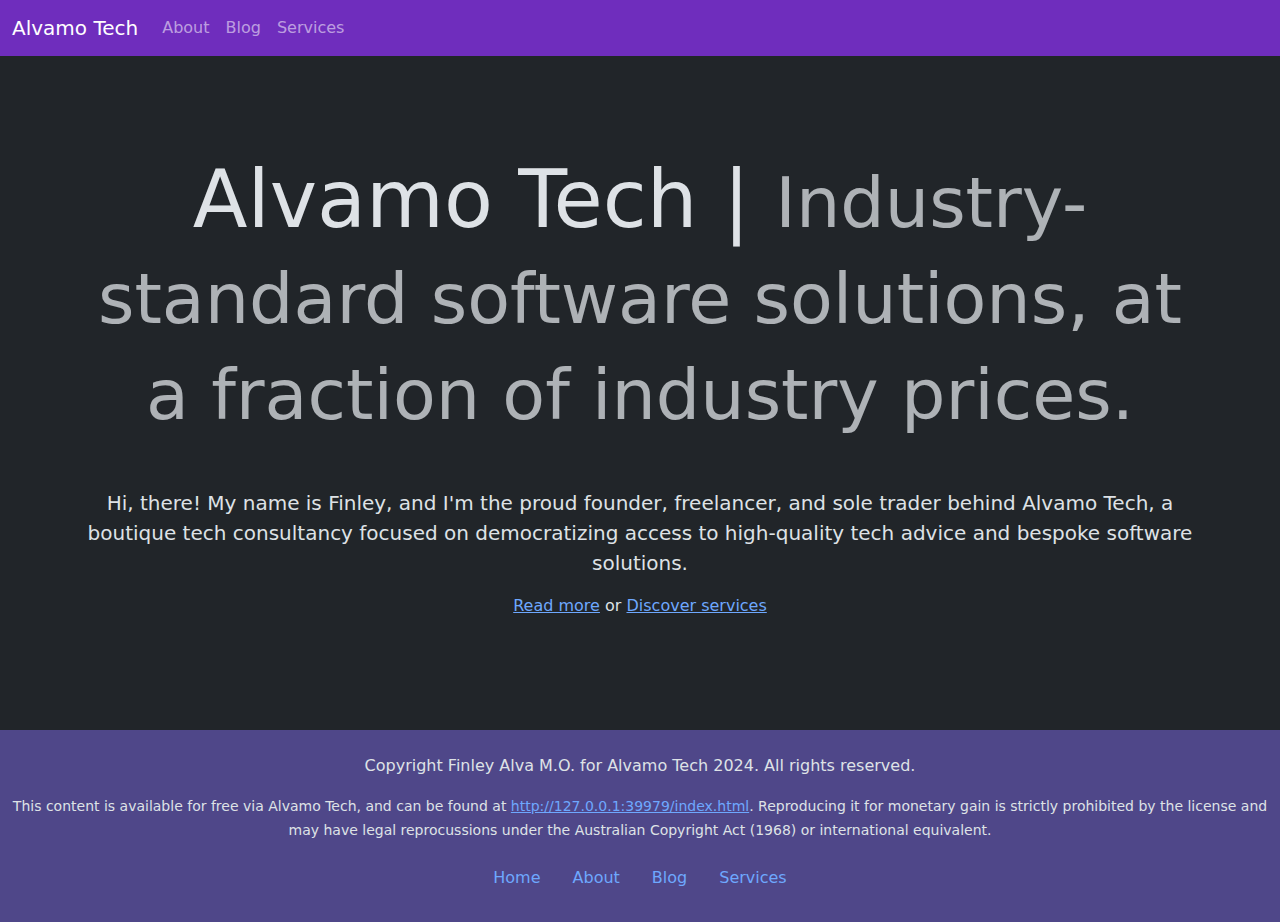
==== index.html @ 7daaf00f "Initial commit" ====
<!doctype html>
<html lang="en" data-bs-theme="dark">

<head>
    <meta charset="utf-8">
    <meta name="viewport" content="width=device-width, initial-scale=1">
    <title>Alvamo Tech</title>
    <!-- Bootstrap CSS -->
    <link href="https://cdn.jsdelivr.net/npm/bootstrap@5.3.3/dist/css/bootstrap.min.css" rel="stylesheet"
        integrity="sha384-QWTKZyjpPEjISv5WaRU9OFeRpok6YctnYmDr5pNlyT2bRjXh0JMhjY6hW+ALEwIH" crossorigin="anonymous">
    <!-- Override CSS -->
    <link rel="stylesheet" href="override.css">
</head>

<body>

    <div class="container-fluid d-flex flex-column px-0" style="min-height: 100vh;">

        <nav id="navbar-container" class="navbar navbar-dark navbar-expand-lg"></nav>

        <div class="container px-3 py-5">
            <div class="py-5 d-flex flex-column justify-content-center text-center">
                <h1 class="display-1 mb-5">Alvamo Tech |
                    <small class="text-muted"> Industry-standard software solutions, at a fraction of industry
                        prices.</small>
                </h1>
                <p class="lead">Hi, there! My name is Finley, and I'm the proud founder, freelancer, and sole trader
                    behind
                    Alvamo Tech, a boutique tech consultancy focused on democratizing access to high-quality tech advice
                    and
                    bespoke software solutions.
                </p>
                <p>
                    <a href="/about.html">Read more</a> or
                    <a href="/services.html">Discover services</a>
                </p>
            </div>
        </div>

        <div id="footer-container" class="container-fluid py-4 mt-5 mt-auto"></div>

    </div>

    <!-- Bootstrap JS -->
    <script src="https://cdn.jsdelivr.net/npm/bootstrap@5.3.3/dist/js/bootstrap.bundle.min.js"
        integrity="sha384-YvpcrYf0tY3lHB60NNkmXc5s9fDVZLESaAA55NDzOxhy9GkcIdslK1eN7N6jIeHz"
        crossorigin="anonymous"></script>

    <script src="/index.js"></script>
</body>

</html>
---- override.css ----
#navbar-container {
    background-color: #6F2DBD;
}
#footer-container {
    background-color: #4F4789;
}
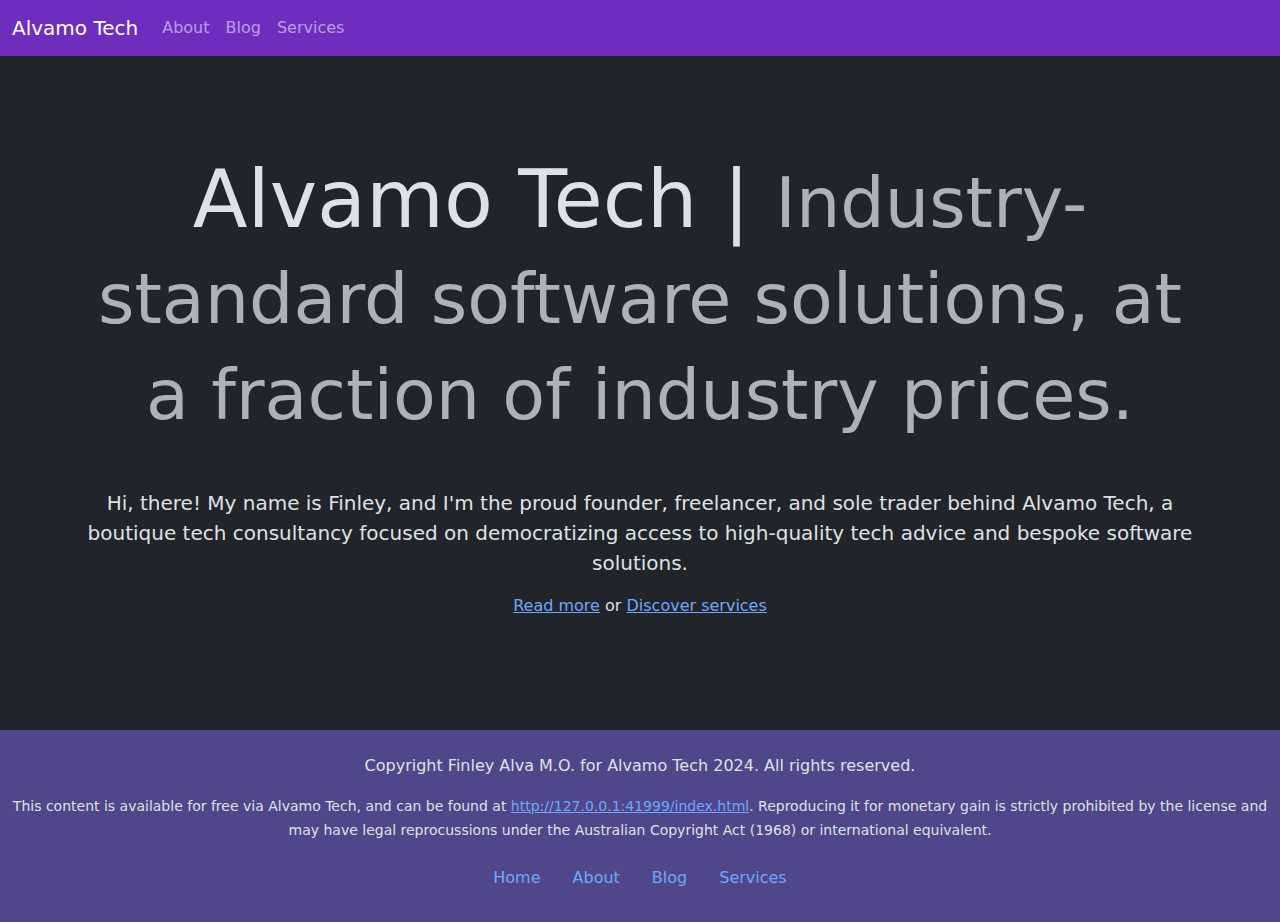
==== commit f487609f: "Third commit: prepared for user visits" ====
--- a/index.html
+++ b/index.html
@@ -46,7 +46,7 @@
         integrity="sha384-YvpcrYf0tY3lHB60NNkmXc5s9fDVZLESaAA55NDzOxhy9GkcIdslK1eN7N6jIeHz"
         crossorigin="anonymous"></script>
 
-    <script src="/index.js"></script>
+    <script src="index.js"></script>
 </body>
 
 </html>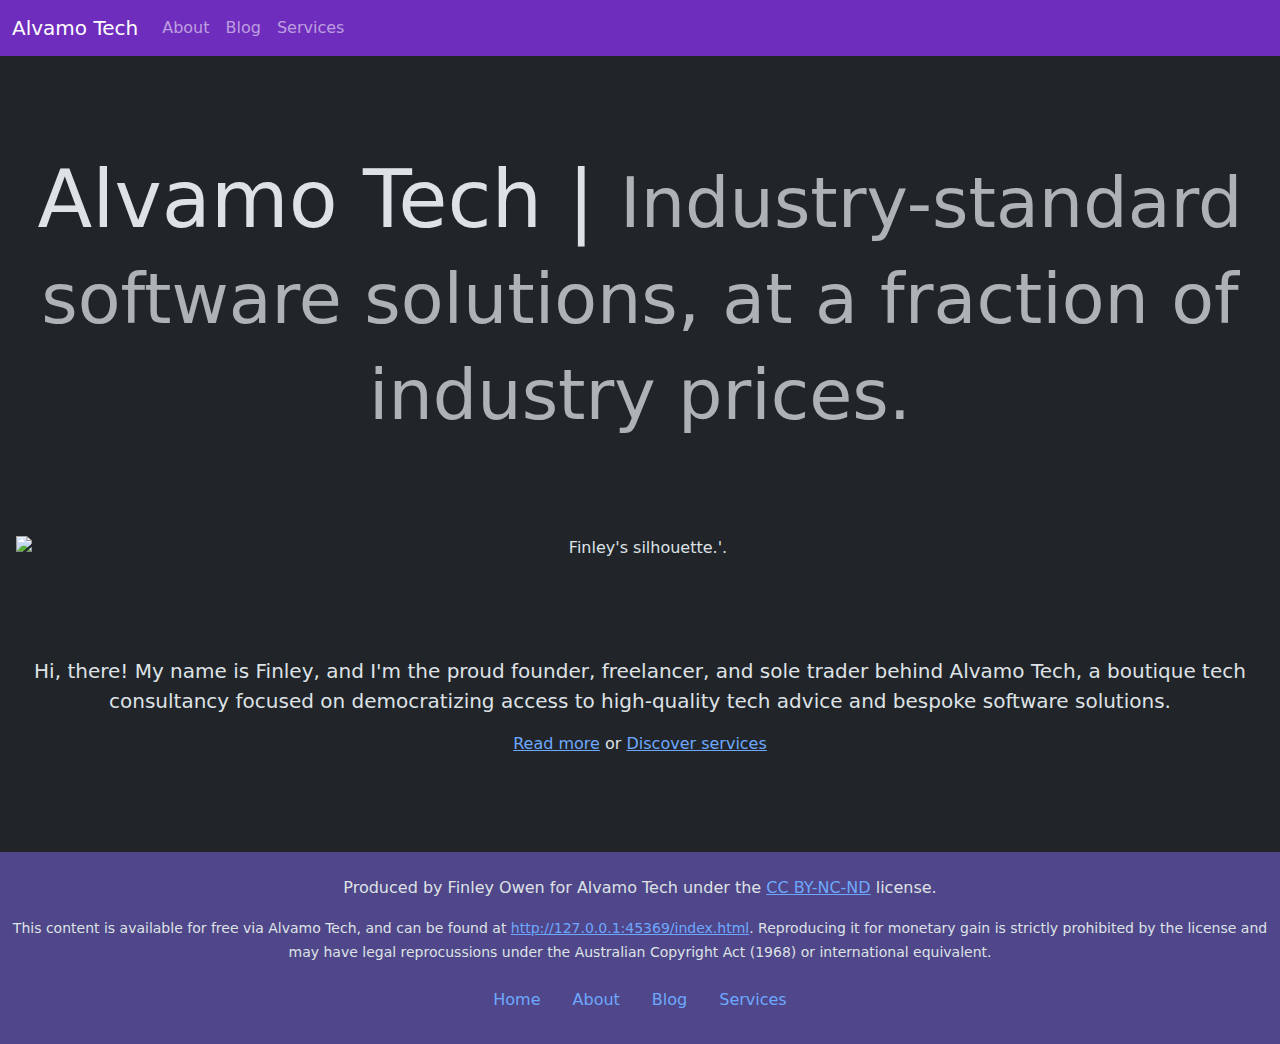
==== commit c1579d9e: "Updated all pages to correctly include the CSS file" ====
--- a/index.html
+++ b/index.html
@@ -3,13 +3,14 @@
 
 <head>
     <meta charset="utf-8">
-    <meta name="viewport" content="width=device-width, initial-scale=1">
+    <meta name="viewport" content="width=device-width, initial-scale=1, viewport-fit=cover">
     <title>Alvamo Tech</title>
     <!-- Bootstrap CSS -->
     <link href="https://cdn.jsdelivr.net/npm/bootstrap@5.3.3/dist/css/bootstrap.min.css" rel="stylesheet"
         integrity="sha384-QWTKZyjpPEjISv5WaRU9OFeRpok6YctnYmDr5pNlyT2bRjXh0JMhjY6hW+ALEwIH" crossorigin="anonymous">
     <!-- Override CSS -->
-    <link rel="stylesheet" href="override.css">
+    <link rel="stylesheet" href="/override.css">
+
 </head>
 
 <body>
@@ -18,23 +19,26 @@
 
         <nav id="navbar-container" class="navbar navbar-dark navbar-expand-lg"></nav>
 
-        <div class="container px-3 py-5">
-            <div class="py-5 d-flex flex-column justify-content-center text-center">
-                <h1 class="display-1 mb-5">Alvamo Tech |
-                    <small class="text-muted"> Industry-standard software solutions, at a fraction of industry
-                        prices.</small>
-                </h1>
-                <p class="lead">Hi, there! My name is Finley, and I'm the proud founder, freelancer, and sole trader
-                    behind
-                    Alvamo Tech, a boutique tech consultancy focused on democratizing access to high-quality tech advice
-                    and
-                    bespoke software solutions.
-                </p>
-                <p>
-                    <a href="/about.html">Read more</a> or
-                    <a href="/services.html">Discover services</a>
-                </p>
-            </div>
+        <div class="py-5 px-3 d-flex flex-column justify-content-center text-center">
+
+            <h1 class="display-1 my-5">Alvamo Tech |
+                <small class="text-muted"> Industry-standard software solutions, at a fraction of industry
+                    prices.</small>
+            </h1>
+
+            <img src="portrait-sil.jpg" alt="Finley's silhouette.'." class="img-fluid img-display my-5">
+
+
+            <p class="lead mt-5">Hi, there! My name is Finley, and I'm the proud founder, freelancer, and sole trader
+                behind
+                Alvamo Tech, a boutique tech consultancy focused on democratizing access to high-quality tech advice
+                and
+                bespoke software solutions.
+            </p>
+            <p class="mb-5">
+                <a href="/about">Read more</a> or
+                <a href="/services">Discover services</a>
+            </p>
         </div>
 
         <div id="footer-container" class="container-fluid py-4 mt-5 mt-auto"></div>
@@ -45,8 +49,9 @@
     <script src="https://cdn.jsdelivr.net/npm/bootstrap@5.3.3/dist/js/bootstrap.bundle.min.js"
         integrity="sha384-YvpcrYf0tY3lHB60NNkmXc5s9fDVZLESaAA55NDzOxhy9GkcIdslK1eN7N6jIeHz"
         crossorigin="anonymous"></script>
+    <!-- Custom JS -->
+    <script src="/index.js"></script>
 
-    <script src="index.js"></script>
 </body>
 
 </html>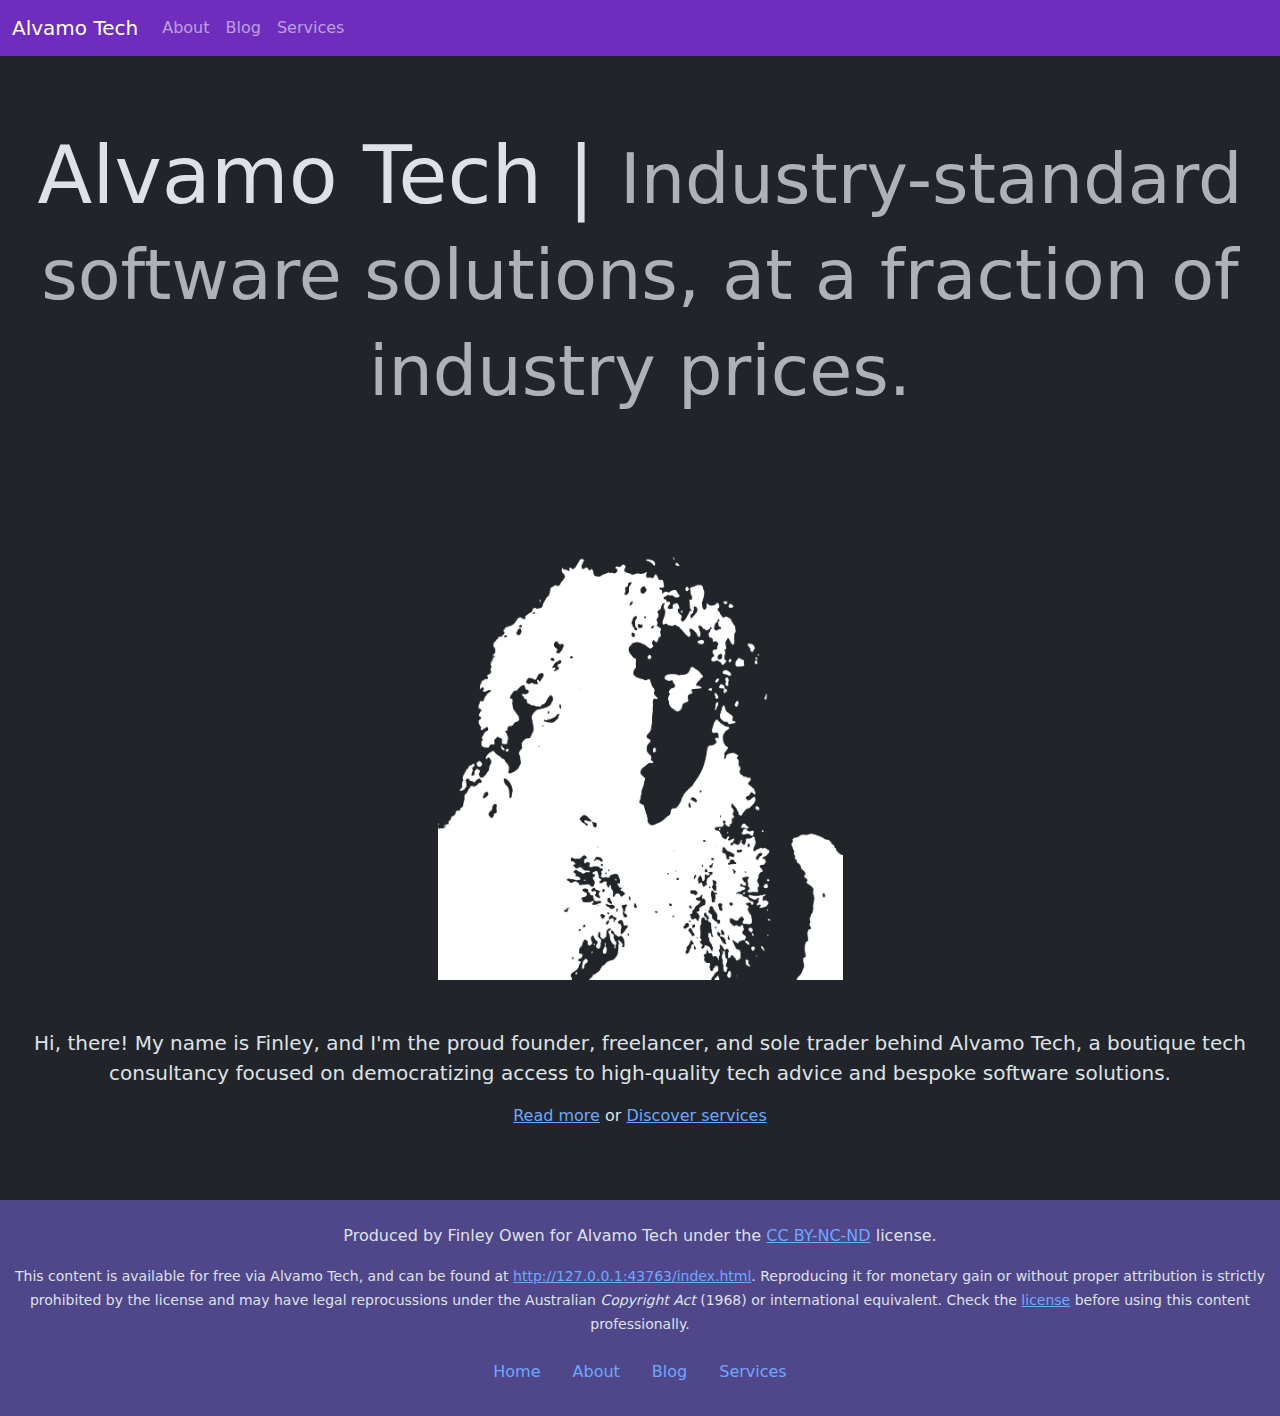
==== commit aeb37832: "Updated index.html and portrait photo, adding a transparent layer and handling the image better on l" ====
--- a/index.html
+++ b/index.html
@@ -19,23 +19,20 @@
 
         <nav id="navbar-container" class="navbar navbar-dark navbar-expand-lg"></nav>
 
-        <div class="py-5 px-3 d-flex flex-column justify-content-center text-center">
+        <div class="py-5 d-flex flex-column justify-content-center text-center">
 
-            <h1 class="display-1 my-5">Alvamo Tech |
+            <h1 class="display-1 my-4 px-3">Alvamo Tech |
                 <small class="text-muted"> Industry-standard software solutions, at a fraction of industry
                     prices.</small>
             </h1>
 
-            <img src="portrait-sil.jpg" alt="Finley's silhouette.'." class="img-fluid img-display my-5">
+            <img src="portrait-sil.png" alt="Silhouette" class="img-fluid img-display">
 
-
-            <p class="lead mt-5">Hi, there! My name is Finley, and I'm the proud founder, freelancer, and sole trader
-                behind
-                Alvamo Tech, a boutique tech consultancy focused on democratizing access to high-quality tech advice
-                and
-                bespoke software solutions.
+            <p class="lead mt-5 px-3">Hi, there! My name is Finley, and I'm the proud founder, freelancer, and sole
+                trader behind Alvamo Tech, a boutique tech consultancy focused on democratizing access to high-quality
+                tech advice and bespoke software solutions.
             </p>
-            <p class="mb-5">
+            <p class="mb-4">
                 <a href="/about">Read more</a> or
                 <a href="/services">Discover services</a>
             </p>
--- a/override.css
+++ b/override.css
@@ -3,4 +3,11 @@
 }
 #footer-container {
     background-color: #4F4789;
+}
+
+img.img-display {
+    max-height: 60vh;
+    object-fit: scale-down; 
+    object-position: center;
+    box-shadow: none;
 }